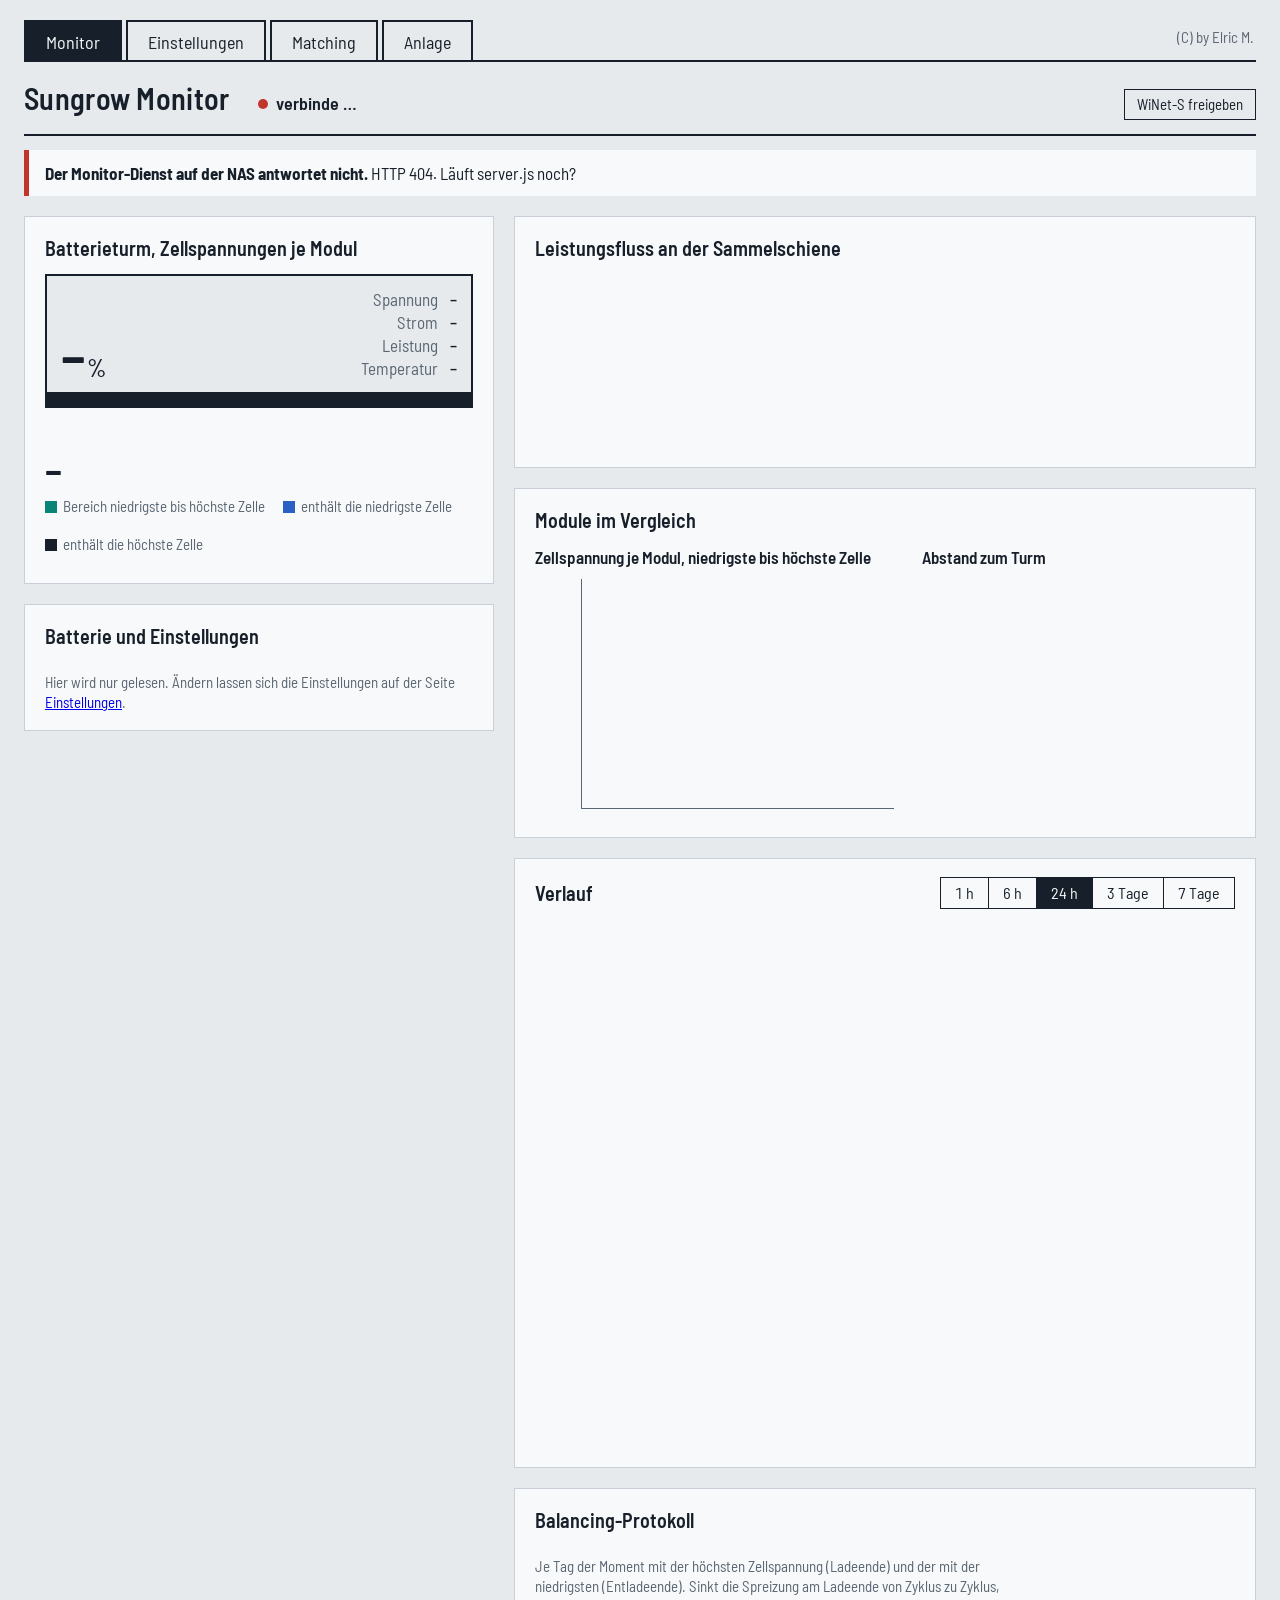
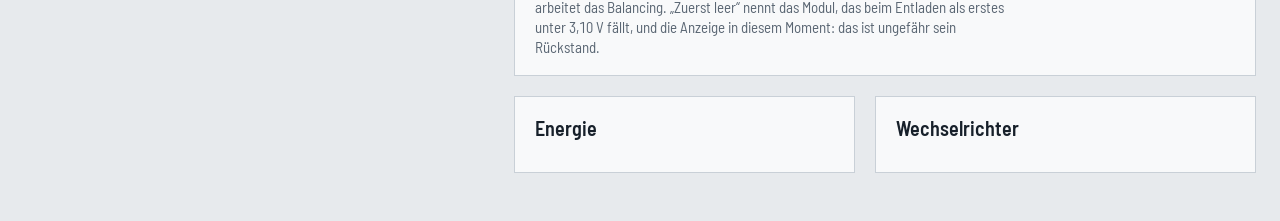
==== public/index.html @ 71a0f6d6 "Add files via upload 1st upload" ====
<!DOCTYPE html>
<!--
  Sungrow Steuerung – (C) by Elric M.
  Nur für die private Nutzung zu Test- und Lernzwecken. Kommerzielle Verwendung, Verwendung im Geschäftsbetrieb und
  Weiterverkauf untersagt. Benutzung auf eigene Gefahr, ohne Gewährleistung oder Garantie. Siehe LICENSE und HANDBUCH.md.
-->
<html lang="de">
<head>
<meta charset="utf-8">
<meta name="viewport" content="width=device-width, initial-scale=1">
<title>Sungrow Steuerung – Monitor</title>
<link rel="preconnect" href="https://fonts.googleapis.com">
<link href="https://fonts.googleapis.com/css2?family=Barlow+Semi+Condensed:wght@400;500;600&display=swap" rel="stylesheet">
<style>
:root{
  --bg:#E7EAED; --panel:#F8F9FA; --ink:#17202A; --muted:#5A6673; --line:#C9D0D7; --track:#DDE2E7;
  --pv:#C98A00; --grid:#2A5FC4; --batt:#0A8575; --house:#3C4652; --alert:#C2352B; --hi:#17202A; --lo:#2A5FC4;
}
@media (prefers-color-scheme:dark){
  :root{ --bg:#141A21; --panel:#1C242D; --ink:#E6EAEE; --muted:#97A3AF; --line:#34404C; --track:#2A343F;
    --pv:#E5A823; --grid:#6F9BEF; --batt:#35B9A6; --house:#B4BEC8; --alert:#EF6A5F; --hi:#E6EAEE; --lo:#6F9BEF; }
}
*{box-sizing:border-box}
html,body{margin:0}
body{background:var(--bg);color:var(--ink);font-family:"Barlow Semi Condensed",Bahnschrift,"DIN Alternate","Arial Narrow",sans-serif;
  font-size:17px;line-height:1.35;font-variant-numeric:tabular-nums}
.wrap{max-width:1500px;margin:0 auto;padding:20px 24px 48px}
header{display:flex;flex-wrap:wrap;align-items:baseline;gap:6px 28px;padding-bottom:14px;border-bottom:2px solid var(--ink)}
h1{font-size:30px;font-weight:600;margin:0;letter-spacing:.01em}
h2{font-size:20px;font-weight:600;margin:0 0 12px}
.state{font-size:18px}
.state b{font-weight:600}
.stamp{margin-left:auto;color:var(--muted)}
.wbtn{font:inherit;font-size:15px;padding:4px 12px;border:1px solid var(--ink);background:none;color:var(--ink);cursor:pointer}
.wbtn.on{background:var(--pv);border-color:var(--pv);color:#fff}
.wbtn:focus-visible{outline:3px solid var(--grid);outline-offset:2px}
.top{display:flex;gap:4px;margin-bottom:16px;border-bottom:2px solid var(--ink)}
.top a{font-size:18px;padding:8px 20px;border:2px solid var(--ink);border-bottom:0;color:var(--ink);text-decoration:none;margin-bottom:-2px}
.top a[aria-current="page"]{background:var(--ink);color:var(--panel)}
.top a:hover,.top a:focus-visible{background:var(--track)} .top a[aria-current="page"]:hover{background:var(--ink)}
.top .copy{margin-left:auto;align-self:center;color:var(--muted);font-size:15px;white-space:nowrap;padding:0 2px 6px 16px}
.top a.live::after{content:"";display:inline-block;width:9px;height:9px;border-radius:50%;background:var(--pv);margin-left:9px}
.dot{display:inline-block;width:10px;height:10px;border-radius:50%;background:var(--batt);margin-right:8px;transform:translateY(-1px)}
.dot.off{background:var(--alert)}
.banner{display:none;margin-top:14px;padding:12px 16px;border-left:5px solid var(--alert);background:var(--panel)}
.banner.on{display:block}
.layout{display:grid;grid-template-columns:minmax(380px,470px) 1fr;gap:20px;margin-top:20px;align-items:start}
.col{display:grid;gap:20px;min-width:0}
.panel{background:var(--panel);border:1px solid var(--line);padding:18px 20px;min-width:0}

/* Batterieturm */
.tower-head{display:flex;justify-content:space-between;align-items:flex-end;gap:12px;border:2px solid var(--ink);border-bottom:0;padding:12px 14px;background:var(--bg)}
.soc{font-size:58px;font-weight:600;line-height:.9}
.soc small{font-size:24px;font-weight:500;margin-left:2px}
.tower-head dl{margin:0;display:grid;grid-template-columns:auto auto;gap:0 12px;text-align:right}
.tower-head dt{color:var(--muted)}
.tower-head dd{margin:0;font-weight:500}
.tower{border:2px solid var(--ink)}
.mod{display:grid;grid-template-columns:96px 1fr;border-bottom:1px solid var(--line)}
.mod:last-child{border-bottom:0}
.mod .name{padding:8px 6px 8px 12px;font-weight:600;white-space:nowrap;border-right:1px solid var(--line)}
.mod .name span{display:block;white-space:normal;font-weight:400;font-size:14px;color:var(--muted);line-height:1.1}
.mod .meas{position:relative;padding:8px 12px 6px}
.track{position:relative;height:12px;background:var(--track)}
.range{position:absolute;top:0;bottom:0;background:var(--batt);min-width:3px}
.mod.is-lo .range{background:var(--lo)}
.mod.is-hi .range{background:var(--hi)}
.nums{display:flex;justify-content:space-between;font-size:15px;margin-top:3px;color:var(--muted)}
.nums b{color:var(--ink);font-weight:500}
.axis{display:grid;grid-template-columns:96px 1fr;margin-top:4px}
.axis div{position:relative;height:20px;margin:0 12px;font-size:14px;color:var(--muted)}
.axis i{position:absolute;top:0;font-style:normal;transform:translateX(-50%);white-space:nowrap}
.axis i::before{content:"";position:absolute;left:50%;top:-5px;height:5px;border-left:1px solid var(--muted)}
.foot{border:2px solid var(--ink);border-top:0;height:12px;background:var(--ink)}
.spread{display:flex;align-items:baseline;gap:14px;margin:16px 0 4px;flex-wrap:wrap}
.spread strong{font-size:40px;font-weight:600;line-height:1}
.legend{display:flex;gap:18px;flex-wrap:wrap;font-size:15px;color:var(--muted);margin-top:8px}
.legend span::before{content:"";display:inline-block;width:12px;height:12px;margin-right:6px;transform:translateY(1px);background:var(--batt)}
.legend .l-lo::before{background:var(--lo)} .legend .l-hi::before{background:var(--hi)}
.hint{color:var(--muted);font-size:15px;margin:10px 0 0;max-width:60ch}

/* Sammelschiene */
.bus{width:100%;height:auto;display:block}
.bus text{font-family:inherit;fill:var(--ink)}
.bus .lbl{font-size:19px;font-weight:600}
.bus .val{font-size:30px;font-weight:600}
.bus .sub{font-size:16px;fill:var(--muted)}
.bus .bar{stroke:var(--ink);stroke-width:8;stroke-linecap:square}
.bus .feed{stroke-width:5;fill:none;stroke-dasharray:10 9}
.bus .idle{stroke:var(--line);stroke-dasharray:none}
@keyframes toBus{to{stroke-dashoffset:-38}} @keyframes fromBus{to{stroke-dashoffset:38}}
.bus .in{animation:toBus 1.2s linear infinite} .bus .out{animation:fromBus 1.2s linear infinite}
@media (prefers-reduced-motion:reduce){.bus .in,.bus .out{animation:none}}



/* Modulvergleich */
.cmp{display:grid;grid-template-columns:1.15fr 1fr;gap:28px;align-items:start}
.cmp h3{font-size:17px;font-weight:600;margin:0 0 10px}
.cols{position:relative;height:230px;margin-left:46px;border-left:1px solid var(--muted);border-bottom:1px solid var(--muted)}
.cols .gl{position:absolute;left:0;right:0;border-top:1px solid var(--line)}
.cols .gl span{position:absolute;left:-46px;top:-9px;width:40px;text-align:right;font-size:13px;color:var(--muted)}
.cols .bars{position:absolute;inset:0;display:flex}
.cols .c{flex:1;position:relative}
.cols .c i{position:absolute;left:22%;right:22%;background:var(--batt);min-height:5px}
.cols .c.is-lo i{background:var(--lo)} .cols .c.is-hi i{background:var(--hi)}
.cols .c b{position:absolute;left:0;right:0;text-align:center;font-size:13px;font-weight:500;white-space:nowrap}
.colnames{display:flex;margin-left:46px;font-size:14px;color:var(--muted)}
.colnames span{flex:1;text-align:center;padding-top:4px}
.colnames span.mark{color:var(--lo);font-weight:600}
.dev{display:grid;grid-template-columns:66px 1fr 74px 96px;align-items:center;gap:0 8px;font-size:15px;height:28px}
.dev .n{font-weight:600}
.dev .t{position:relative;height:14px;background:var(--track)}
.dev .t::after{content:"";position:absolute;left:50%;top:-4px;bottom:-4px;border-left:2px solid var(--ink)}
.dev .t i{position:absolute;top:0;bottom:0;background:var(--batt);min-width:2px}
.dev.neg .t i{background:var(--lo)} .dev.pos .t i{background:var(--hi)}
.dev .v{text-align:right;font-weight:500}
.dev .e{text-align:right;color:var(--muted);font-size:14px;white-space:nowrap}
.devhead{display:grid;grid-template-columns:66px 1fr 74px 96px;gap:0 8px;font-size:13px;color:var(--muted);margin-bottom:2px}
.devhead span{text-align:right}
.est{margin:14px 0 0;padding:12px 14px;border-left:4px solid var(--lo);background:var(--bg);max-width:none}
.est b{font-weight:600}
@media (max-width:900px){.cmp{grid-template-columns:1fr}}

/* Verläufe */
.bar-top{display:flex;justify-content:space-between;align-items:center;gap:12px;flex-wrap:wrap;margin-bottom:10px}
.bar-top h2{margin:0}
.seg{display:inline-flex;border:1px solid var(--ink)}
.seg button{font:inherit;font-size:16px;background:none;color:var(--ink);border:0;border-right:1px solid var(--ink);padding:4px 14px;cursor:pointer}
.seg button:last-child{border-right:0}
.seg button[aria-pressed="true"]{background:var(--ink);color:var(--panel)}
.seg button:focus-visible{outline:3px solid var(--grid);outline-offset:2px}
.chart{position:relative;height:250px}
.charts{display:grid;grid-template-columns:1fr 1fr;gap:20px}

/* Tabellen */
table{border-collapse:collapse;width:100%}
th,td{text-align:right;padding:6px 10px;border-bottom:1px solid var(--line);white-space:nowrap}
th{font-weight:500;color:var(--muted)}
th:first-child,td:first-child{text-align:left;padding-left:0}
td:last-child,th:last-child{padding-right:0}
.scroll{overflow-x:auto}
.down{color:var(--batt)} .up{color:var(--alert)}
.facts{display:grid;grid-template-columns:repeat(auto-fit,minmax(150px,1fr));gap:14px 24px;margin:0}
.facts dt{color:var(--muted);font-size:15px}
.facts dd{margin:0;font-size:22px;font-weight:500}
.warn{margin:0 0 14px;padding:10px 14px;border-left:5px solid var(--alert);background:var(--bg);max-width:none}
.warn b{font-weight:600}
.three{display:grid;grid-template-columns:1.25fr 1.4fr;gap:20px}

@media (max-width:1100px){.layout{grid-template-columns:1fr}.charts,.three{grid-template-columns:1fr}}
@media (max-width:520px){.wrap{padding:14px 12px 36px}.soc{font-size:46px}.mod,.axis{grid-template-columns:84px 1fr}}
</style>
</head>
<body>
<div class="wrap">
  <nav class="top" aria-label="Bereiche"><a href="/" aria-current="page">Monitor</a><a href="/einstellungen">Einstellungen</a><a href="/matching" id="navM">Matching</a><a href="/anlage">Anlage</a><span class="copy">(C) by Elric M.</span></nav>
  <header>
    <h1 id="plant">Sungrow Monitor</h1>
    <div class="state"><span class="dot" id="dot"></span><b id="sysState">verbinde …</b> <span id="emsState"></span></div>
    <div class="stamp" id="stamp"></div>
    <button type="button" class="wbtn" id="winetBtn" title="Gibt die Web-Anmeldung am WiNet-S frei, damit du dich dort im Browser einloggen kannst. Solange kommen keine Zellwerte.">WiNet-S freigeben</button>
  </header>
  <div class="banner" id="banner" role="alert"></div>

  <div class="layout">
    <!-- linke Spalte: der Turm -->
    <div class="col">
      <section class="panel" aria-labelledby="h-tower">
        <h2 id="h-tower">Batterieturm, Zellspannungen je Modul</h2>
        <div class="tower-head">
          <div class="soc"><span id="soc">–</span><small>%</small></div>
          <dl>
            <dt>Spannung</dt><dd id="bv">–</dd>
            <dt>Strom</dt><dd id="ba">–</dd>
            <dt>Leistung</dt><dd id="bp">–</dd>
            <dt>Temperatur</dt><dd id="bt">–</dd>
          </dl>
        </div>
        <div class="tower" id="tower"></div>
        <div class="foot"></div>
        <div class="axis"><span></span><div id="axis"></div></div>
        <div id="cellInfo">
          <div class="spread"><strong id="spread">–</strong><span id="spreadText"></span></div>
          <div class="legend"><span>Bereich niedrigste bis höchste Zelle</span><span class="l-lo">enthält die niedrigste Zelle</span><span class="l-hi">enthält die höchste Zelle</span></div>
        </div>
        <p class="hint" id="cellHint"></p>
      </section>

      <section class="panel" aria-labelledby="h-batt">
        <h2 id="h-batt">Batterie und Einstellungen</h2>
        <p class="warn" id="battWarn" style="display:none"></p>
        <dl class="facts" id="battFacts"></dl>
        <p class="hint">Hier wird nur gelesen. Ändern lassen sich die Einstellungen auf der Seite <a href="/einstellungen">Einstellungen</a>.</p>
      </section>

      <div id="strPanels"></div>
    </div>

    <!-- rechte Spalte -->
    <div class="col">
      <section class="panel" aria-labelledby="h-bus">
        <h2 id="h-bus">Leistungsfluss an der Sammelschiene</h2>
        <svg class="bus" id="bus" viewBox="0 0 1000 250" role="img" aria-label="Leistungsfluss zwischen Solar, Batterie, Netz und Haus"></svg>
      </section>


      <section class="panel" aria-labelledby="h-cmp" id="cmpPanel">
        <h2 id="h-cmp">Module im Vergleich</h2>
        <div class="cmp">
          <div>
            <h3>Zellspannung je Modul, niedrigste bis höchste Zelle</h3>
            <div class="cols" id="cols"></div>
            <div class="colnames" id="colnames"></div>
          </div>
          <div>
            <h3>Abstand zum Turm</h3>
            <div id="devs"></div>
          </div>
        </div>
        <p class="est" id="estBox" style="display:none"></p>
        <p class="hint" id="cmpHint"></p>
      </section>

      <section class="panel">
        <div class="bar-top">
          <h2>Verlauf</h2>
          <div class="seg" role="group" aria-label="Zeitraum">
            <button data-h="1">1 h</button><button data-h="6">6 h</button><button data-h="24" aria-pressed="true">24 h</button><button data-h="72">3 Tage</button><button data-h="168">7 Tage</button>
          </div>
        </div>
        <div class="charts">
          <div><div class="chart"><canvas id="cPower"></canvas></div></div>
          <div><div class="chart"><canvas id="cSoc"></canvas></div></div>
          <div><div class="chart"><canvas id="cCells"></canvas></div></div>
          <div><div class="chart"><canvas id="cMods"></canvas></div></div>
        </div>
        <p class="hint" id="chartHint"></p>
      </section>

      <section class="panel" aria-labelledby="h-bal">
          <h2 id="h-bal">Balancing-Protokoll</h2>
          <div class="scroll"><table id="balTable"></table></div>
          <p class="hint">Je Tag der Moment mit der höchsten Zellspannung (Ladeende) und der mit der niedrigsten (Entladeende). Sinkt die Spreizung am Ladeende von Zyklus zu Zyklus, arbeitet das Balancing. „Zuerst leer“ nennt das Modul, das beim Entladen als erstes unter 3,10 V fällt, und die Anzeige in diesem Moment: das ist ungefähr sein Rückstand.</p>
      </section>

      <div class="three">
        <section class="panel" aria-labelledby="h-day">
          <h2 id="h-day">Energie</h2>
          <div class="scroll"><table id="dayTable"></table></div>
        </section>
        <section class="panel" aria-labelledby="h-inv">
        <h2 id="h-inv">Wechselrichter</h2>
        <dl class="facts" id="invFacts"></dl>
        </section>
      </div>
    </div>
  </div>
</div>

<script src="vendor/chart.umd.js"></script>
<script>
(function(){
'use strict';
var $ = function(id){ return document.getElementById(id); };
var css = function(n){ return getComputedStyle(document.documentElement).getPropertyValue(n).trim(); };
var nf = function(v,d){ return v===null||v===undefined||isNaN(v) ? '–' : Number(v).toLocaleString('de-DE',{minimumFractionDigits:d,maximumFractionDigits:d}); };
var kw = function(w){ return nf(Math.abs(w)/1000, Math.abs(w)<9950?2:1)+' kW'; };
var esc = function(s){ return String(s).replace(/[&<>"]/g,function(c){return {'&':'&amp;','<':'&lt;','>':'&gt;','"':'&quot;'}[c];}); };
var meta = null, hours = 24, charts = {}, lastSettings = {};
setInterval(function(){ fetch('api/state',{cache:'no-store'}).then(function(r){return r.json();}).then(function(m){ $('navM').className=m.active?'live':''; if(m.needsUser&&!window.__asked){ window.__asked=true; if(window.confirm('Der Matching-Ablauf wartet auf dich. Zur Matching-Seite wechseln?')) location.href='/matching'; } if(!m.needsUser) window.__asked=false; }).catch(function(){}); },15000);

/* ---------- Turm ---------- */
function renderTower(live){
  var c = live.cells, b = live.inverter.battery;
  $('soc').textContent = nf(b.soc,1);
  $('bv').textContent = nf(b.voltage,1)+' V';
  $('ba').textContent = nf(Math.abs(b.current),1)+' A';
  $('bp').textContent = b.power===0 ? 'Ruhe' : (b.power>0?'lädt ':'entlädt ')+kw(b.power);
  $('bt').textContent = nf(b.temp,1)+' °C';
  if(!c){ $('tower').innerHTML=''; $('axis').innerHTML=''; $('cellInfo').style.display='none'; return; }
  $('cellInfo').style.display='';
  var mods = c.modules.filter(function(m){ return m.min!==null && m.max!==null; });
  if(!mods.length) return;
  var lo = Math.min.apply(null,mods.map(function(m){return m.min;}));
  var hi = Math.max.apply(null,mods.map(function(m){return m.max;}));
  var span = Math.max(hi-lo, 0.04), pad = span*0.12;
  var a0 = Math.floor((lo-pad)*100)/100, a1 = Math.ceil((hi+pad)*100)/100;
  var x = function(v){ return (v-a0)/(a1-a0)*100; };
  var order = mods.slice().sort(function(p,q){ return meta.topModuleIndex===1 ? p.index-q.index : q.index-p.index; });
  $('tower').innerHTML = order.map(function(m){
    var cls = 'mod'+(c.cellMinPos&&c.cellMinPos.module===m.index?' is-lo':'')+(c.cellMaxPos&&c.cellMaxPos.module===m.index?' is-hi':'');
    var note = meta.moduleNotes && meta.moduleNotes[m.index] ? '<span>'+esc(meta.moduleNotes[m.index])+'</span>' : '';
    return '<div class="'+cls+'"><div class="name">Modul '+m.index+note+'</div><div class="meas">'+
      '<div class="track"><div class="range" style="left:'+x(m.min)+'%;width:'+(x(m.max)-x(m.min))+'%"></div></div>'+
      '<div class="nums"><span><b>'+nf(m.min,4)+'</b> V</span><span>'+nf((m.max-m.min)*1000,1)+' mV</span><span><b>'+nf(m.max,4)+'</b> V</span></div></div></div>';
  }).join('');
  var ticks = [], step = (a1-a0)>0.2?0.05:(a1-a0)>0.08?0.02:0.01;
  for(var v=Math.ceil(a0/step-1e-9)*step; v<=a1+1e-9; v+=step) ticks.push(v);
  $('axis').innerHTML = ticks.map(function(v){ return '<i style="left:'+x(v)+'%">'+nf(v,2)+'</i>'; }).join('');
  $('spread').textContent = nf(c.spreadMv,1)+' mV';
  var p = function(o){ return o ? 'Modul '+o.module+', Zelle '+o.cell : 'Position unbekannt'; };
  $('spreadText').textContent = 'Spreizung über alle Zellen. Niedrigste: '+p(c.cellMinPos)+'. Höchste: '+p(c.cellMaxPos)+'.';
}



/* ---------- Ladezustand aus der Ruhespannung schätzen ----------
   Generische LFP-Kennlinie je Zelle nach mindestens 20 Minuten Ruhe. Nach dem Laden liegt die Ruhespannung
   rund 10 mV höher als nach dem Entladen (Hysterese), deshalb zwei Äste. Auf dem Plateau ist die Kurve so flach,
   dass nur eine Spanne seriös ist: gerechnet wird mit +/- 4 mV. */
var OCV = {
  charge:    [[3.000,2],[3.150,6],[3.200,10],[3.240,16],[3.265,22],[3.285,30],[3.297,40],[3.303,50],[3.308,57],[3.313,62],[3.320,66],[3.328,70],[3.333,76],[3.336,85],[3.339,93],[3.345,97],[3.360,99.5],[3.400,100]],
  discharge: [[2.900,1],[3.080,5],[3.160,10],[3.205,16],[3.235,22],[3.262,30],[3.280,40],[3.288,50],[3.292,58],[3.297,64],[3.305,68],[3.314,72],[3.322,78],[3.327,86],[3.330,93],[3.334,97],[3.345,99.5],[3.380,100]]
};
function socFromCurve(v, curve){
  if(v<=curve[0][0]) return curve[0][1];
  for(var i=1;i<curve.length;i++){ if(v<=curve[i][0]){ var a=curve[i-1], b=curve[i]; return a[1]+(b[1]-a[1])*(v-a[0])/(b[0]-a[0]); } }
  return 100;
}
function socRange(v, dir){
  var curves = dir==='charge' ? [OCV.charge] : dir==='discharge' ? [OCV.discharge] : [OCV.charge, OCV.discharge], lo=100, hi=0;
  curves.forEach(function(c){ [v-0.004, v, v+0.004].forEach(function(x){ var p=socFromCurve(x,c); lo=Math.min(lo,p); hi=Math.max(hi,p); }); });
  return {lo:lo, hi:hi};
}
function fmtRange(r){ var a=Math.round(r.lo/5)*5, b=Math.round(r.hi/5)*5; return a===b ? 'etwa '+a+' %' : a+' bis '+b+' %'; }

/* ---------- Module im Vergleich ---------- */
function renderCompare(live){
  var c = live.cells;
  $('cmpPanel').style.display = c ? '' : 'none';
  if(!c) return;
  var mods = c.modules.filter(function(m){ return m.min!==null && m.max!==null; });
  if(!mods.length) return;
  var lo = Math.min.apply(null,mods.map(function(m){return m.min;})), hi = Math.max.apply(null,mods.map(function(m){return m.max;}));
  var span = Math.max(hi-lo,0.02), step = span>0.25?0.05:span>0.1?0.02:span>0.04?0.01:0.005;
  var a0 = Math.floor((lo-span*0.15)/step)*step, a1 = Math.ceil((hi+span*0.2)/step)*step;
  var y = function(v){ return (v-a0)/(a1-a0)*100; };
  var html = '';
  for(var v=a0; v<=a1+1e-9; v+=step) html += '<div class="gl" style="bottom:'+y(v)+'%"><span>'+nf(v,step<0.01?3:2)+'</span></div>';
  html += '<div class="bars">'+mods.map(function(m){
    var cls = 'c'+(c.cellMinPos&&c.cellMinPos.module===m.index?' is-lo':'')+(c.cellMaxPos&&c.cellMaxPos.module===m.index?' is-hi':'');
    return '<div class="'+cls+'"><i style="bottom:'+y(m.min)+'%;height:'+(y(m.max)-y(m.min))+'%"></i>'+
      '<b style="bottom:calc('+y(m.max)+'% + 6px)">'+nf((m.min+m.max)/2,3)+'</b></div>';
  }).join('')+'</div>';
  $('cols').innerHTML = html;
  $('colnames').innerHTML = mods.map(function(m){ return '<span'+(meta.moduleNotes&&meta.moduleNotes[m.index]?' class="mark"':'')+'>M'+m.index+'</span>'; }).join('');

  // Abstand jedes Moduls (Mitte aus min und max) zum Median aller Module
  var mids = mods.map(function(m){ return (m.min+m.max)/2; }).sort(function(p,q){return p-q;});
  var med = mids.length%2 ? mids[(mids.length-1)/2] : (mids[mids.length/2-1]+mids[mids.length/2])/2;
  var devs = mods.map(function(m){ return {m:m, d:((m.min+m.max)/2-med)*1000}; });
  var scale = Math.max(10, Math.max.apply(null,devs.map(function(o){return Math.abs(o.d);}))*1.15);
  var order = devs.slice().sort(function(p,q){ return meta.topModuleIndex===1 ? p.m.index-q.m.index : q.m.index-p.m.index; });
  var b = live.inverter.battery, resting = Math.abs(b.current)<0.6 && b.restMinutes!==null && b.restMinutes>=20, dir = b.lastDirection;
  var towerFull = b.soc>=99 && dir!=='discharge';   // Anzeige voll: Module nahe am Median gelten als voll, das ist genauer als die flache Kennlinie
  devs.forEach(function(o){ o.est = !resting ? null : (towerFull && Math.abs(o.d)<5) ? {lo:97,hi:100} : socRange((o.m.min+o.m.max)/2, dir); });
  $('devs').innerHTML = '<div class="devhead"><i></i><i></i><span>Spannung</span><span>Ladezustand</span></div>' + order.map(function(o){
    var w = Math.abs(o.d)/scale*50, cls = Math.abs(o.d)<3 ? 'dev' : o.d<0 ? 'dev neg' : 'dev pos';
    return '<div class="'+cls+'"><span class="n">Modul '+o.m.index+'</span><span class="t"><i style="'+(o.d<0?'right:50%':'left:50%')+';width:'+w+'%"></i></span>'+
      '<span class="v">'+(o.d>0?'+':o.d<0?'\u2212':'')+nf(Math.abs(o.d),1)+' mV</span><span class="e">'+(o.est?fmtRange(o.est):'\u2013')+'</span></div>';
  }).join('');
  var worst = devs.slice().sort(function(p,q){return Math.abs(q.d)-Math.abs(p.d);})[0];
  var box = $('estBox'), modKwh = (b.capacityKwh ? b.capacityKwh/mods.length : 3.2);
  if(Math.abs(worst.d)<5){
    box.style.display='none';
    $('cmpHint').textContent = 'Alle Module liegen innerhalb von 5 mV beieinander. Bezugswert ist der Median aller Module ('+nf(med,4)+' V).';
  } else if(!resting){
    box.style.display='none';
    $('cmpHint').textContent = 'Modul '+worst.m.index+' liegt '+nf(Math.abs(worst.d),1)+' mV '+(worst.d<0?'unter':'\u00fcber')+' dem Rest des Turms (Median '+nf(med,4)+' V). Eine Sch\u00e4tzung in Prozent gibt es erst nach 20 Minuten ohne Strom: unter Last verf\u00e4lscht der Innenwiderstand die Spannung'+(b.restMinutes!==null&&Math.abs(b.current)<0.6?' (bisher '+b.restMinutes+' Minuten Ruhe).':'.');
  } else {
    // Bezug: der Rest des Turms. Steht die Anzeige nach dem Laden auf 99 % oder mehr, gilt er als voll.
    var ref = (b.soc>=99 && dir!=='discharge') ? {lo:97,hi:100} : socRange(med, dir), mine = worst.est;
    var dLo = Math.max(0, worst.d<0 ? ref.lo-mine.hi : mine.lo-ref.hi), dHi = Math.max(dLo, worst.d<0 ? ref.hi-mine.lo : mine.hi-ref.lo);
    var r5 = function(x){ return Math.round(x/5)*5; };
    if(r5(dHi)<5){ box.style.display=''; box.innerHTML='<b>Alle Module sind gleichauf.</b> Aus den Ruhespannungen ergibt sich kein messbarer Unterschied im Ladezustand; die größte Abweichung hat Modul '+worst.m.index+' mit '+nf(Math.abs(worst.d),1)+' mV.'; }
    else {
      box.style.display='';
      box.innerHTML = '<b>Modul '+worst.m.index+' steht bei '+fmtRange(mine).replace('etwa ','etwa ')+'</b>, der Rest des Turms bei '+fmtRange(ref)+'. '+
      'Der '+(worst.d<0?'R\u00fcckstand':'Vorsprung')+' betr\u00e4gt damit grob <b>'+r5(dLo)+' bis '+r5(dHi)+' Prozentpunkte</b>, das sind '+
      nf(dLo/100*modKwh,1)+' bis '+nf(dHi/100*modKwh,1)+' kWh oder '+nf(dLo/100*50,0)+' bis '+nf(dHi/100*50,0)+' Ah in diesem Modul.';
    }
    $('cmpHint').textContent = 'Gesch\u00e4tzt aus der Ruhespannung nach '+b.restMinutes+' Minuten ohne Strom ('+(dir==='charge'?'nach dem Laden':dir==='discharge'?'nach dem Entladen':'Richtung unbekannt')+'), mit einer allgemeinen LFP-Kennlinie und 4 mV Toleranz. Auf dem Plateau ist das nur eine Gr\u00f6\u00dfenordnung. Die belastbare Zahl liefert das Entladen: das Balancing-Protokoll h\u00e4lt fest, welches Modul zuerst leer ist und bei welcher Anzeige.';
  }
}

/* ---------- Sammelschiene ---------- */
function renderBus(inv, live){
  var b = inv.battery, plant = live.plant||{pvPower:inv.pvPower,loadPower:inv.loadPower}, i2 = live.inverter2, n2 = meta.inverter2;
  // dir: +1 = speist in die Schiene, -1 = nimmt von der Schiene
  var feeders = [
    {x:90, top:true,  name:n2?'Solar gesamt':'Solar', w:plant.pvPower, dir:plant.pvPower>20?1:0, col:'--pv',
      sub:n2 ? meta.inverterName+' '+kw(inv.pvPower)+' + '+n2.name+' '+(i2?kw(i2.acPower):'aus') : 'MPPT '+nf(inv.mppt[0].v,0)+' V / '+nf(inv.mppt[1].v,0)+' V'},
    {x:430, top:true,  name:'Batterie', w:b.power,      dir:b.power>0?-1:b.power<0?1:0, col:'--batt',
      sub:b.power>0?'lädt':b.power<0?'entlädt':'Ruhe'},
    {x:590, top:false, name:'Netz',     w:inv.gridPower, dir:inv.gridPower>20?1:inv.gridPower<-20?-1:0, col:'--grid',
      sub:inv.gridPower>20?'Bezug':inv.gridPower<-20?'Einspeisung':'ausgeglichen'},
    {x:820, top:false, name:'Haus',     w:plant.loadPower, dir:plant.loadPower>20?-1:0, col:'--house', sub:'Verbrauch'}
  ];
  var s = '<line class="bar" x1="40" y1="125" x2="960" y2="125"/>';
  feeders.forEach(function(f){
    var y1 = f.top?62:188, y2 = f.top?121:129;
    // Pfad läuft immer vom Abgang zur Schiene; Animation "in" bewegt die Striche zur Schiene hin
    var cls = f.dir===0 ? 'feed idle' : 'feed '+(f.dir>0?'in':'out');
    s += '<path class="'+cls+'" style="stroke:'+(f.dir===0?'':'var('+f.col+')')+'" d="M'+f.x+' '+y1+' L'+f.x+' '+y2+'"/>';
    var ty = f.top ? 24 : 214;
    s += '<text class="lbl" x="'+(f.x-4)+'" y="'+ty+'" style="fill:var('+f.col+')">'+f.name+'</text>';
    s += '<text class="val" x="'+(f.x+16)+'" y="'+(f.top?100:160)+'">'+kw(f.w)+'</text>';
    s += '<text class="sub" x="'+(f.x-4)+'" y="'+(f.top?46:236)+'">'+esc(f.sub)+'</text>';
  });
  $('bus').innerHTML = s;
}


/* ---------- Stringwechselrichter ---------- */
function renderInv2(d){
  var list = d.meta.strings||[], live = d.live.strings||[], box = $('strPanels');
  if(box.getAttribute('data-n')!==String(list.length)){
    box.setAttribute('data-n',String(list.length));
    box.innerHTML = list.map(function(x,n){ return '<section class="panel" aria-labelledby="h-str'+n+'"><h2 id="h-str'+n+'"></h2><dl class="facts" id="strFacts'+n+'"></dl><p class="hint" id="strHint'+n+'"></p></section>'; }).join('');
  }
  list.forEach(function(x,n){
    var st = live[n]||{}, i2 = st.data;
    $('h-str'+n).textContent = 'Stringwechselrichter, '+x.name;
    if(i2) facts('strFacts'+n, [
      ['AC-Leistung', kw(i2.acPower)], ['DC-Leistung', kw(i2.dcPower)],
      ['Strang 1', nf(i2.mppt[0].v,0)+' V, '+nf(i2.mppt[0].a,1)+' A'], ['Strang 2', nf(i2.mppt[1].v,0)+' V, '+nf(i2.mppt[1].a,1)+' A'],
      ['Ertrag heute', nf(i2.todayKwh,1)+' kWh'], ['Ertrag gesamt', nf(i2.totalKwh,0)+' kWh'],
      ['Netzspannung L1 / L2 / L3', i2.phaseVoltage.map(function(v){return nf(v,0);}).join(' / ')+' V'],
      ['Gerätetemperatur', nf(i2.inverterTemp,1)+' °C']
    ]); else $('strFacts'+n).innerHTML = '';
    $('strHint'+n).innerHTML = st.error && !i2
      ? 'Keine Werte von '+esc(x.host)+': '+esc(st.error)+'. Nachts schaltet der Wechselrichter ab, dann ist das normal und er zählt mit 0 kW. Tagsüber prüfe die Angaben auf der Seite <a href="/anlage">Anlage</a>.'
      : (x.addToHouseLoad ? 'Seine Leistung wird zum Hausverbrauch addiert, weil '+esc(meta.inverterName)+' diese Einspeisung nicht kennt und den Verbrauch sonst zu niedrig ausweist.' : '');
  });
}

/* ---------- Kennwerte ---------- */
function facts(id, rows){
  $(id).innerHTML = rows.filter(function(r){return r[1]!==null&&r[1]!==undefined;}).map(function(r){ return '<div><dt>'+r[0]+'</dt><dd>'+r[1]+'</dd></div>'; }).join('');
}
function renderFacts(live){
  var i = live.inverter, b = i.battery, s = live.settings||{}, c = live.cells;
  facts('battFacts', [
    ['Gesundheit (SOH)', nf(b.soh,0)+' %'],
    ['Kapazität laut Wechselrichter', b.capacityKwh?nf(b.capacityKwh,1)+' kWh':null],
    ['Zelltemperatur', c&&c.tempMin!==null ? nf(c.tempMin,1)+' bis '+nf(c.tempMax,1)+' °C' : null],
    ['Vom BMS erlaubter Strom', b.bmsMaxCharge!==undefined ? 'laden '+nf(b.bmsMaxCharge,0)+' A, entladen '+nf(b.bmsMaxDischarge,0)+' A' : null],
    ['Betriebsart', s.emsMode],
    ['Zwangsmodus-Befehl', s.emsMode==='Zwangsmodus' ? s.forcedCommand+' mit '+kw(s.forcedPowerW) : null],
    ['Reserve f\u00fcr Notstrom', s.backupReserve!==undefined ? nf(s.backupReserve,0)+' %' : null],
    ['Zwangsladung nach Zeitfenster', s.timedCharge ? (s.timedCharge.enabled ? 'ein, '+s.timedCharge.from+' bis '+s.timedCharge.to : 'aus') : null],
    ['SOC-Grenzen', s.minSoc!==undefined ? nf(s.minSoc,0)+' bis '+nf(s.maxSoc,0)+' %' : null],
    ['Ladegrenze', s.maxChargeW!==undefined ? kw(s.maxChargeW) : null],
    ['Entladegrenze', s.maxDischargeW!==undefined ? kw(s.maxDischargeW) : null]
  ]);
  var warn = $('battWarn'), tcg = s.timedCharge, msgs = [];
  if(tcg && tcg.enabled) msgs.push('<b>Zwangsladung nach Zeitfenster ist aktiv</b> ('+tcg.from+' bis '+tcg.to+', Ziel '+tcg.targetSoc+' %). In diesem Fenster l\u00e4dt der Wechselrichter mit voller Leistung aus dem Netz und gibt die Batterie nicht zur Entladung frei.');
  if(s.emsMode==='Zwangsmodus') msgs.push('<b>Zwangsmodus ist aktiv</b> (Befehl '+s.forcedCommand+'). Der Wechselrichter regelt nicht nach Eigenverbrauch.');
  if(s.backupReserve!==undefined && s.backupReserve>=50) msgs.push('<b>Reserve f\u00fcr Notstrom steht auf '+nf(s.backupReserve,0)+' %.</b> Diesen Anteil h\u00e4lt der Wechselrichter zur\u00fcck: im Netzbetrieb entl\u00e4dt die Batterie nur bis dorthin.');
  if(s.minSoc!==undefined && s.minSoc>=50) msgs.push('<b>Untere SOC-Grenze steht auf '+nf(s.minSoc,0)+' %.</b> Darunter wird nicht entladen.');
  if(b.bmsMaxCharge!==undefined && b.bmsMaxCharge<10 && b.soc<90) msgs.push('<b>Das BMS erlaubt gerade nur '+nf(b.bmsMaxCharge,0)+' A Ladestrom.</b> Unterhalb von 90 % ist das eine Drosselung durch die Batterie selbst, nicht durch den Wechselrichter.');
  if(b.bmsMaxDischarge!==undefined && b.bmsMaxDischarge<10 && b.soc>15) msgs.push('<b>Das BMS erlaubt gerade nur '+nf(b.bmsMaxDischarge,0)+' A Entladestrom.</b>');
  warn.style.display = msgs.length ? '' : 'none'; warn.innerHTML = msgs.join('<br>');
  facts('invFacts', [
    ['AC-Leistung', kw(i.acPower)],
    ['Strang 1', nf(i.mppt[0].v,0)+' V, '+nf(i.mppt[0].a,1)+' A'],
    ['Strang 2', nf(i.mppt[1].v,0)+' V, '+nf(i.mppt[1].a,1)+' A'],
    ['Netzspannung L1 / L2 / L3', i.phaseVoltage.map(function(v){return nf(v,0);}).join(' / ')+' V'],
    ['Phasenstrom L1 / L2 / L3', i.phaseCurrent.map(function(v){return nf(v,1);}).join(' / ')+' A'],
    ['Netzfrequenz', nf(i.frequency,2)+' Hz'],
    ['Gerätetemperatur', nf(i.inverterTemp,1)+' °C']
  ]);
  var t = i.today, T = i.total, row = function(n,a,b){ return '<tr><td>'+n+'</td><td>'+nf(a,1)+'</td><td>'+nf(b,0)+'</td></tr>'; };
  $('dayTable').innerHTML = '<tr><th></th><th>heute, kWh</th><th>gesamt, kWh</th></tr>'+
    ((meta.strings||[]).length ? row('Solar '+esc(meta.inverterName),t.pv,T.pv)+(live.strings||[]).map(function(x){ return x.data?row('Solar '+esc(x.name),x.data.todayKwh,x.data.totalKwh):''; }).join('')+(live.inverter2?row('Solar gesamt',t.pv+live.inverter2.todayKwh,T.pv+live.inverter2.totalKwh):'') : row('Solarertrag',t.pv,T.pv))+row('Netzbezug',t.import,T.import)+row('Einspeisung',t.export,T.export)+
    row('Batterie geladen',t.battCharge,T.battCharge)+row('Batterie entladen',t.battDischarge,T.battDischarge)+
    '<tr><td>Eigenverbrauch'+((meta.strings||[]).length?', '+esc(meta.inverterName):'')+'</td><td>'+nf(t.selfConsumption,0)+' %</td><td></td></tr>';
}

/* ---------- Balancing-Protokoll ---------- */
function renderBalancing(bal){
  var days = Object.keys(bal).sort().reverse().slice(0,21);
  if(!days.length){ $('balTable').innerHTML='<tr><td>Noch keine Einträge. Der erste erscheint, sobald Zellwerte gelesen wurden.</td></tr>'; return; }
  var html = '<tr><th>Tag</th><th>Ladeende, höchste Zelle</th><th>niedrigste</th><th>in Modul</th><th>Spreizung</th><th>Trend</th><th>Entladeende, niedrigste</th><th>in Modul</th><th>zuerst leer</th></tr>';
  days.forEach(function(d,idx){
    var e = bal[d], t = e.top||{}, b = e.bottom||{}, prev = days[idx+1] && bal[days[idx+1]].top, trend = '';
    if(prev && t.spreadMv!==undefined && t.cellMax>=3.45 && prev.cellMax>=3.45){
      var diff = t.spreadMv-prev.spreadMv;
      trend = '<span class="'+(diff<=0?'down':'up')+'">'+(diff>0?'+':'')+nf(diff,0)+' mV</span>';
    }
    html += '<tr><td>'+d.slice(8)+'.'+d.slice(5,7)+'.</td><td>'+nf(t.cellMax,4)+' V</td><td>'+nf(t.cellMin,4)+' V</td><td>'+(t.cellMinPos?t.cellMinPos.module:'–')+
      '</td><td>'+nf(t.spreadMv,0)+' mV</td><td>'+trend+'</td><td>'+nf(b.cellMin,4)+' V</td><td>'+(b.cellMinPos?b.cellMinPos.module:'–')+'</td></tr>';
  });
  $('balTable').innerHTML = html;
}

/* ---------- Verläufe ---------- */
function fmtTime(ms){ var d=new Date(ms), p=function(n){return n<10?'0'+n:n;}; return hours>30 ? p(d.getDate())+'.'+p(d.getMonth()+1)+'. '+p(d.getHours())+' Uhr' : p(d.getHours())+':'+p(d.getMinutes()); }
function makeChart(id, title, yTitle, y2Title){
  Chart.defaults.font.family = getComputedStyle(document.body).fontFamily; Chart.defaults.font.size = 13;
  var ink=css('--ink'), muted=css('--muted'), line=css('--line');
  var scales = {
    x:{type:'linear',ticks:{color:muted,autoSkip:true,maxRotation:0,callback:function(v){return fmtTime(v);},font:{size:13}},grid:{color:line},
      afterBuildTicks:function(ax){ // Beschriftung auf runde Ortszeiten legen
        var span=ax.max-ax.min, H=3600000, step = span<=1.5*H?10*60000 : span<=7*H?H : span<=30*H?3*H : span<=80*H?12*H : 24*H;
        var d=new Date(ax.min); d.setHours(0,0,0,0); var t=d.getTime(), out=[];
        while(t<ax.min) t+=step; for(;t<=ax.max;t+=step) out.push({value:t}); if(out.length>1) ax.ticks=out; }},
    y:{title:{display:true,text:yTitle,color:muted,font:{size:13}},ticks:{color:muted,font:{size:13}},grid:{color:line}}
  };
  if(y2Title) scales.y2={position:'right',title:{display:true,text:y2Title,color:muted,font:{size:13}},ticks:{color:muted,font:{size:13}},grid:{drawOnChartArea:false},beginAtZero:true};
  return new Chart($(id),{type:'line',plugins:[],data:{datasets:[]},options:{
    animation:false,responsive:true,maintainAspectRatio:false,parsing:false,normalized:true,interaction:{mode:'nearest',axis:'x',intersect:false},
    elements:{point:{radius:0},line:{borderWidth:1.8,tension:0}},
    plugins:{title:{display:true,text:title,align:'start',color:ink,font:{size:16,weight:'600'},padding:{bottom:6}},
      legend:{position:'bottom',labels:{color:ink,boxWidth:14,boxHeight:2,font:{size:13}}},
      tooltip:{callbacks:{title:function(it){return fmtTime(it[0].parsed.x);}}}},
    scales:scales}});
}
function ds(label,color,pts,extra){ var o={label:label,borderColor:color,backgroundColor:color,data:pts,spanGaps:false}; for(var k in (extra||{})) o[k]=extra[k]; return o; }
function renderCharts(h){
  if(!window.Chart){ $('chartHint').textContent='Die Diagramm-Bibliothek fehlt. Kopiere den Ordner public/vendor mit auf die NAS.'; return; }
  $('chartHint').textContent = h.length<2 ? 'Noch zu wenige Messpunkte für einen Verlauf. Die Kurven füllen sich von selbst.' : '';
  if(!charts.power){
    charts.power = makeChart('cPower','Leistung, Batteriestrom und BMS-Freigabe','kW','A');
    charts.soc = makeChart('cSoc','Ladezustand und Turmspannung','%','V');
    charts.cells = makeChart('cCells','Höchste und niedrigste Zelle','V','mV');
    charts.mods = makeChart('cMods','Niedrigste Zelle je Modul','V');
    var so = charts.soc.options;
    so.scales.y.min=0; so.scales.y.max=100; so.scales.y.ticks.stepSize=25; so.scales.y.ticks.callback=function(v){return v+' %';}; so.scales.y.title.display=false;
    so.scales.y2.beginAtZero=false; so.scales.y2.title.display=false; so.scales.y2.ticks.maxTicksLimit=5; so.scales.y2.ticks.callback=function(v){return nf(v,0)+' V';};
    so.interaction.mode='index';
    so.plugins.tooltip.callbacks.label=function(it){ return it.dataset.label+': '+(it.dataset.yAxisID==='y2' ? nf(it.parsed.y,1)+' V' : nf(it.parsed.y,1)+' %'); };
    so.plugins.legend.labels.generateLabels=function(chart){ var l=Chart.defaults.plugins.legend.labels.generateLabels(chart); l.push({text:'gestrichelt = Entladung',fillStyle:'transparent',strokeStyle:css('--batt'),lineWidth:2,lineDash:[6,4],fontColor:css('--ink')}); return l; };
    charts.soc.config.plugins.push({id:'socExtras',afterDatasetsDraw:function(ch){
      var a=ch.chartArea, c=ch.ctx, y=ch.scales.y, lim=ch.$limits||{}; if(!a) return;
      c.save(); c.font='13px '+getComputedStyle(document.body).fontFamily; c.textBaseline='middle';
      [['minSoc','untere Grenze'],['maxSoc','obere Grenze'],['backupReserve','Reserve Notstrom']].forEach(function(k){
        var v=lim[k[0]]; if(v===undefined||v===null||v<=0.5||v>=99.5) return;
        var py=y.getPixelForValue(v); c.strokeStyle=css('--muted'); c.setLineDash([2,4]); c.lineWidth=1; c.beginPath(); c.moveTo(a.left,py); c.lineTo(a.right,py); c.stroke();
        c.setLineDash([]); c.fillStyle=css('--muted'); c.textAlign='left'; c.fillText(k[1]+' '+nf(v,0)+' %',a.left+6,py-9);
      });
      ch.data.datasets.forEach(function(d,i){ var meta=ch.getDatasetMeta(i), last=null; for(var j=d.data.length-1;j>=0;j--){ if(d.data[j].y!==null){ last=j; break; } }
        if(last===null||meta.hidden) return; var pnt=meta.data[last]; if(!pnt) return;
        var txt = d.yAxisID==='y2' ? nf(d.data[last].y,1)+' V' : nf(d.data[last].y,1)+' %', w=c.measureText(txt).width+10;
        var px=Math.min(pnt.x, a.right)-w-6, py2=Math.max(a.top+10, Math.min(a.bottom-10, pnt.y+(d.yAxisID==='y2'?14:-14)));
        c.fillStyle=css('--panel'); c.globalAlpha=.85; c.fillRect(px,py2-9,w,18); c.globalAlpha=1;
        c.fillStyle=d.borderColor; c.textAlign='left'; c.fillText(txt,px+5,py2);
        c.beginPath(); c.arc(pnt.x,pnt.y,3.2,0,Math.PI*2); c.fill();
      });
      c.restore();
    }});
  }
  var gapMs = Math.max(300000, (h.length>2 ? (h[h.length-1].t-h[0].t)/h.length*6 : 0));
  var series = function(fn){ var out=[]; for(var i=0;i<h.length;i++){ if(i && h[i].t-h[i-1].t>gapMs) out.push({x:h[i-1].t+1,y:null}); var v=fn(h[i]); out.push({x:h[i].t,y:(v===null||v===undefined||isNaN(v))?null:v}); } return out; };
  var pt = function(key,f){ return series(function(s){ var v=s[key]; return (v===null||v===undefined)?null:(f?f(v):v); }); };
  var k = function(v){ return v/1000; };
  var has2 = !!(meta&&meta.inverter2), add2 = has2 && meta.inverter2.addToHouseLoad;
  var pw = [ ds(has2?'Solar gesamt':'Solar',css('--pv'),series(function(s){return (s.pv+(s.pv2||0))/1000;}),{borderWidth:2.2}) ];
  if(has2) pw.push(ds('davon '+meta.inverter2.name,css('--pv'),series(function(s){return s.pv2===undefined?null:s.pv2/1000;}),{borderWidth:1.2,borderDash:[5,4]}));
  pw.push(ds('Haus',css('--house'),series(function(s){return (s.load+(s.pv2h!==undefined?s.pv2h:(add2?(s.pv2||0):0)))/1000;})), ds('Netz (Bezug positiv)',css('--grid'),pt('grid',k)), ds('Batterie (Laden positiv)',css('--batt'),pt('bp',k)));
  if(h.some(function(x){return x.bmc!==undefined;})){
    pw.push(ds('Batteriestrom (A)',css('--batt'),series(function(x){return Math.abs(x.ba);}),{yAxisID:'y2',borderWidth:1,borderDash:[2,3]}));
    pw.push(ds('BMS erlaubt zum Laden (A)',css('--alert'),series(function(x){return x.bmc;}),{yAxisID:'y2',borderWidth:1.6,stepped:true}));
  }
  charts.power.data.datasets = pw;
  var socCol = css('--batt'), voltCol = css('--house');
  var sc = charts.soc, area = sc.chartArea, grad = socCol+'33';
  if(area){ grad = sc.ctx.createLinearGradient(0,area.top,0,area.bottom); grad.addColorStop(0,socCol+'66'); grad.addColorStop(1,socCol+'05'); }
  var bpAt = {}; h.forEach(function(s){ bpAt[s.t]=s.bp; });
  sc.data.datasets = [
    ds('Ladezustand',socCol,pt('soc'),{fill:'origin',backgroundColor:grad,borderWidth:2.4,tension:0.25,cubicInterpolationMode:'monotone',order:2,
      segment:{borderDash:function(c){ var bp=bpAt[c.p1.parsed.x]; return bp<-50 ? [6,4] : undefined; }}}),
    ds('Turmspannung',voltCol,pt('bv'),{yAxisID:'y2',borderWidth:1.3,tension:0.2,order:1})
  ];
  // Spannungsachse: nie feiner als 20 V Spanne, damit Rauschen im Zehntelvolt-Bereich nicht wie ein Ausschlag aussieht
  var volts = h.map(function(s){return s.bv;}).filter(function(v){return v>0;});
  if(volts.length){ var vmin=Math.min.apply(null,volts), vmax=Math.max.apply(null,volts), mid=(vmin+vmax)/2, half=Math.max((vmax-vmin)/2*1.15,10);
    sc.options.scales.y2.min=Math.floor((mid-half)/5)*5; sc.options.scales.y2.max=Math.ceil((mid+half)/5)*5; }
  sc.$limits = lastSettings;
  charts.cells.data.datasets = [ ds('höchste Zelle',css('--hi'),pt('cmax')), ds('niedrigste Zelle',css('--lo'),pt('cmin')),
    ds('Spreizung',css('--muted'),series(function(s){return (s.cmax&&s.cmin)?Math.round((s.cmax-s.cmin)*10000)/10:null;}),{yAxisID:'y2',borderDash:[4,3],borderWidth:1.2}) ];
  var n = meta?meta.moduleCount:8, shades=[];
  for(var m=0;m<n;m++){ (function(m){
    var note = meta&&meta.moduleNotes&&meta.moduleNotes[m+1];
    shades.push(ds('Modul '+(m+1),note?css('--lo'):css('--muted'),series(function(s){return s.mmin?s.mmin[m]:null;}),{borderWidth:note?2.2:1}));
  })(m); }
  charts.mods.data.datasets = shades;
  charts.mods.options.plugins.legend.labels.filter = function(item){ return meta&&meta.moduleNotes&&meta.moduleNotes[item.datasetIndex+1]; };
  Object.keys(charts).forEach(function(c){ var x=charts[c].options.scales.x; x.min=h.length?h[0].t:undefined; x.max=h.length?h[h.length-1].t:undefined; charts[c].update(); });
}


/* ---------- Laden ---------- */
function get(url){ return fetch(url,{cache:'no-store'}).then(function(r){ if(!r.ok) throw new Error('HTTP '+r.status); return r.json(); }); }
function banner(msg){ var b=$('banner'); b.className = msg?'banner on':'banner'; b.innerHTML = msg||''; }

function refreshLive(){
  get('api/live').then(function(d){
    meta = d.meta; $('plant').textContent = meta.plantName;
    var wb=$('winetBtn'), paused=meta.winetPausedUntil&&meta.winetPausedUntil>d.now; wb.className=paused?'wbtn on':'wbtn'; wb.textContent=paused?'WiNet-S frei bis '+new Date(meta.winetPausedUntil).toLocaleTimeString('de-DE',{hour:'2-digit',minute:'2-digit'})+', jetzt wieder nutzen':'WiNet-S freigeben'; wb.setAttribute('data-paused',paused?'1':'0'); document.title = meta.plantName+' – Monitor';
    var age = d.lastOk ? Math.round((d.now-d.lastOk)/1000) : null, stale = age===null || age > meta.pollSeconds*4;
    $('dot').className = stale?'dot off':'dot';
    $('stamp').textContent = d.lastOk ? 'letzte Messung '+new Date(d.lastOk).toLocaleTimeString('de-DE')+(stale?' (vor '+age+' s)':'') : '';
    if(d.error) banner('<b>Der Wechselrichter antwortet nicht</b> ('+esc(meta.inverter)+'): '+esc(d.error)+'. Prüfe die Angaben auf der Seite <a href="/anlage">Anlage</a>, ob Modbus TCP am Gerät freigegeben ist und ob ein anderes Programm die Verbindung belegt. Der WiNet-S bedient nur wenige Clients gleichzeitig.');
    else banner('');
    if(!d.live){ $('sysState').textContent = d.error?'keine Verbindung':'warte auf erste Messung'; return; }
    $('sysState').textContent = d.live.inverter.systemState;
    $('emsState').textContent = d.live.settings&&d.live.settings.emsMode ? ' im Modus '+d.live.settings.emsMode : '';
    lastSettings = d.live.settings||{}; renderTower(d.live); renderCompare(d.live); renderBus(d.live.inverter, d.live); renderInv2(d); renderFacts(d.live);
    $('cellHint').textContent = !d.batteryError ? '' : meta.cellSource==='winet'
      ? 'Die Zellwerte kommen gerade nicht vom WiNet-S ('+meta.battery+'): '+d.batteryError+'. Prüfe Benutzer und Passwort des WiNet-S auf der Seite Anlage. Der WiNet-S lässt oft nur eine Anmeldung gleichzeitig zu: bist du im Browser eingeloggt, kann das den Monitor abmelden. Er versucht es von selbst wieder.'
      : 'Die Zellwerte der Batterie sind nicht lesbar ('+meta.battery+'): '+d.batteryError+'.';
  }).catch(function(e){ $('dot').className='dot off'; banner('<b>Der Monitor-Dienst auf der NAS antwortet nicht.</b> '+esc(e.message)+'. Läuft server.js noch?'); });
}
function refreshSlow(){
  get('api/history?hours='+hours+'&points=720').then(renderCharts).catch(function(){});
  get('api/balancing').then(renderBalancing).catch(function(){});
}
Array.prototype.forEach.call(document.querySelectorAll('.seg button'),function(btn){
  btn.addEventListener('click',function(){
    hours = +btn.getAttribute('data-h');
    Array.prototype.forEach.call(document.querySelectorAll('.seg button'),function(o){ o.setAttribute('aria-pressed', o===btn?'true':'false'); });
    refreshSlow();
  });
});
$('winetBtn').onclick=function(){ var on=this.getAttribute('data-paused')==='1'; fetch('api/winet-pause',{method:'POST',headers:{'Content-Type':'application/json'},body:JSON.stringify({minutes:on?0:20})}).then(function(r){return r.json();}).then(function(j){ if(j.error) window.alert(j.error); refreshLive(); }).catch(function(){}); };
refreshLive(); setInterval(refreshLive,5000);
setTimeout(refreshSlow,400); setInterval(refreshSlow,60000);
})();
</script>
</body>
</html>
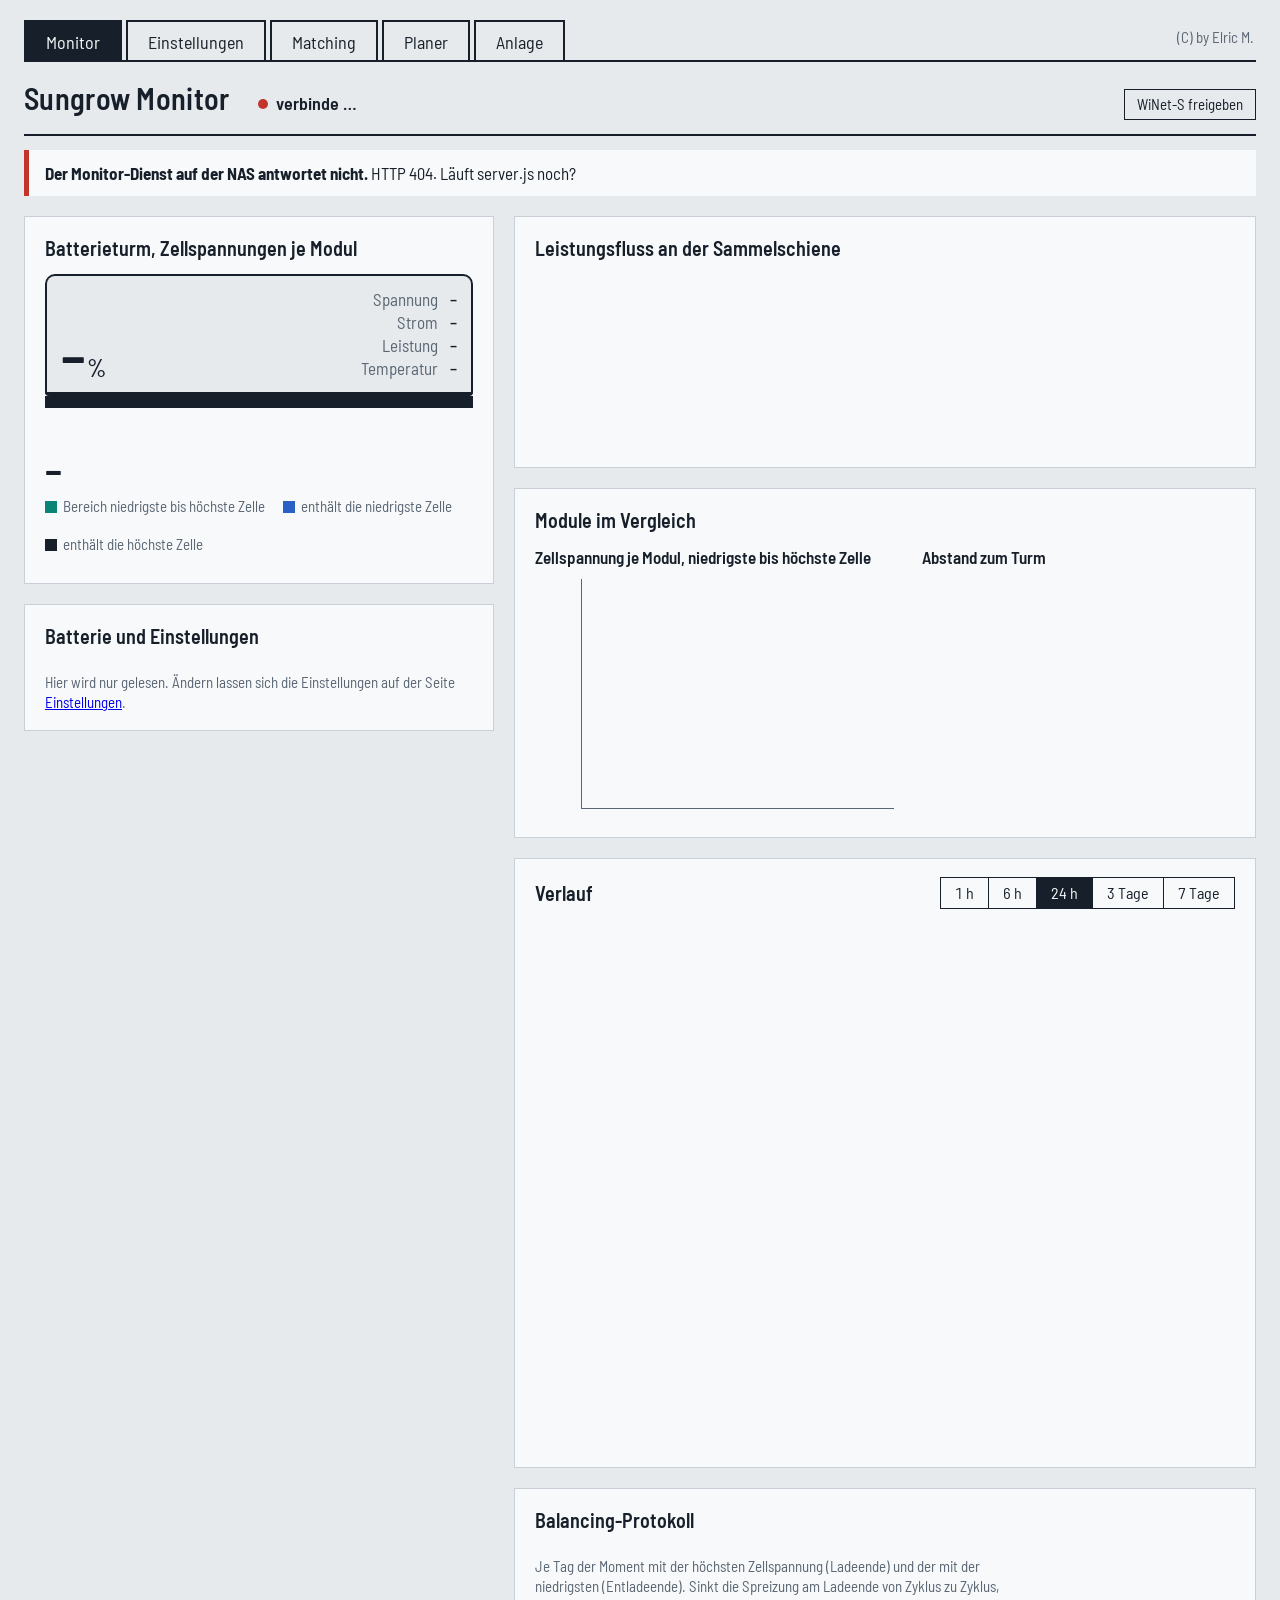
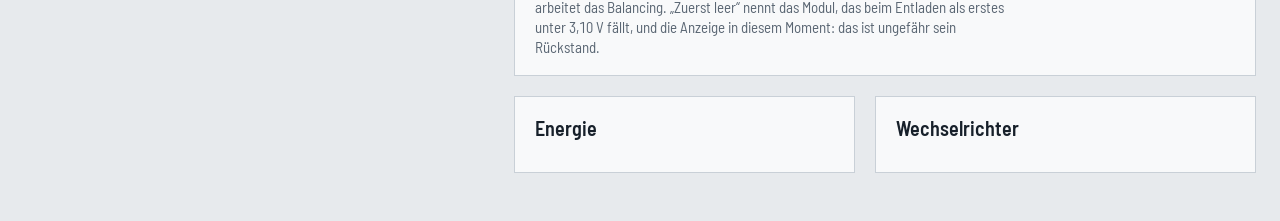
==== commit d4b18092: "Version 1.3: Messgeräte, Wochenausblick, Skins und Docker Vielen Dank für Euer Feedback.  Messgerä" ====
--- a/public/index.html
+++ b/public/index.html
@@ -55,7 +55,7 @@
 .tower-head dl{margin:0;display:grid;grid-template-columns:auto auto;gap:0 12px;text-align:right}
 .tower-head dt{color:var(--muted)}
 .tower-head dd{margin:0;font-weight:500}
-.tower{border:2px solid var(--ink)}
+.tower{border:2px solid var(--ink);border-radius:0 0 10px 10px;overflow:hidden} .tower-head{border-radius:10px 10px 0 0}
 .mod{display:grid;grid-template-columns:96px 1fr;border-bottom:1px solid var(--line)}
 .mod:last-child{border-bottom:0}
 .mod .name{padding:8px 6px 8px 12px;font-weight:600;white-space:nowrap;border-right:1px solid var(--line)}
@@ -151,10 +151,12 @@
 @media (max-width:1100px){.layout{grid-template-columns:1fr}.charts,.three{grid-template-columns:1fr}}
 @media (max-width:520px){.wrap{padding:14px 12px 36px}.soc{font-size:46px}.mod,.axis{grid-template-columns:84px 1fr}}
 </style>
+<link rel="stylesheet" href="/skins.css">
+<script src="/skins.js"></script>
 </head>
 <body>
 <div class="wrap">
-  <nav class="top" aria-label="Bereiche"><a href="/" aria-current="page">Monitor</a><a href="/einstellungen">Einstellungen</a><a href="/matching" id="navM">Matching</a><a href="/anlage">Anlage</a><span class="copy">(C) by Elric M.</span></nav>
+  <nav class="top" aria-label="Bereiche"><a href="/" aria-current="page">Monitor</a><a href="/einstellungen">Einstellungen</a><a href="/matching" id="navM">Matching</a><a href="/planer">Planer</a><a href="/anlage">Anlage</a><span class="copy">(C) by Elric M.</span></nav>
   <header>
     <h1 id="plant">Sungrow Monitor</h1>
     <div class="state"><span class="dot" id="dot"></span><b id="sysState">verbinde …</b> <span id="emsState"></span></div>
